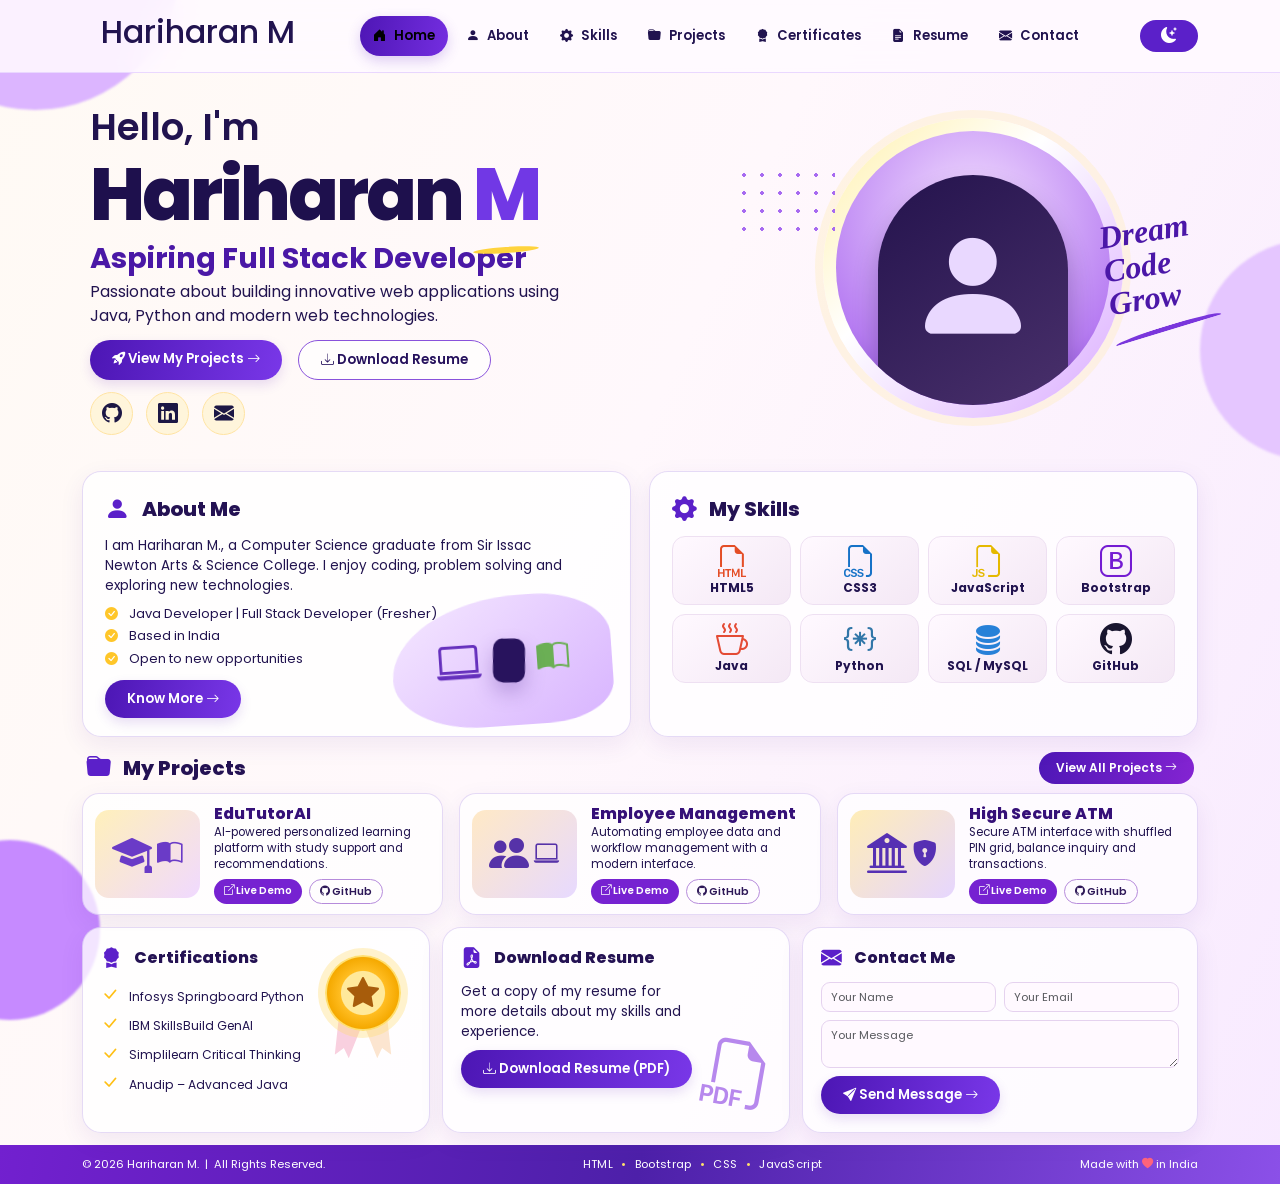
==== portfolio.html @ 26d471c8 "first commit" ====
<!DOCTYPE html>
<html lang="en">
<head>
  <meta charset="UTF-8">
  <meta name="viewport" content="width=device-width, initial-scale=1.0">
  <meta name="description" content="Hariharan M. — Aspiring Full Stack Developer portfolio">
  <title>Hariharan M. | Full Stack Developer</title>

  <!-- Bootstrap + Bootstrap Icons -->
  <link href="https://cdn.jsdelivr.net/npm/bootstrap@5.3.3/dist/css/bootstrap.min.css" rel="stylesheet">
  <link href="https://cdn.jsdelivr.net/npm/bootstrap-icons@1.11.3/font/bootstrap-icons.min.css" rel="stylesheet">
  <link rel="preconnect" href="https://fonts.googleapis.com">
  <link rel="preconnect" href="https://fonts.gstatic.com" crossorigin>
  <link href="https://fonts.googleapis.com/css2?family=Poppins:wght@400;500;600;700;800&display=swap" rel="stylesheet">
  <link rel="stylesheet" href="portfolio.css">
</head>
<body>
  <!-- Decorative background shapes -->
  <div class="bg-orb orb-one"></div><div class="bg-orb orb-two"></div>
  <div class="bg-orb orb-three"></div>

  <nav class="navbar navbar-expand-lg fixed-top portfolio-nav">
    <div class="container">
      <a class="navbar-brand brand" href="#home"><span class="brand-code"></span><h2> Hariharan M </h2>      </a>
      <button class="navbar-toggler" type="button" data-bs-toggle="collapse" data-bs-target="#mainNav" aria-label="Toggle navigation">
        <span class="navbar-toggler-icon"></span>
      </button>
      <div class="collapse navbar-collapse" id="mainNav">
        <ul class="navbar-nav mx-auto align-items-lg-center">
          <li class="nav-item"><a class="nav-link active" href="#home"><i class="bi bi-house-door-fill"></i> Home</a></li>
          <li class="nav-item"><a class="nav-link" href="#about"><i class="bi bi-person-fill"></i> About</a></li>
          <li class="nav-item"><a class="nav-link" href="#skills"><i class="bi bi-gear-fill"></i> Skills</a></li>
          <li class="nav-item"><a class="nav-link" href="#projects"><i class="bi bi-folder-fill"></i> Projects</a></li>
          <li class="nav-item"><a class="nav-link" href="#certifications"><i class="bi bi-award-fill"></i> Certificates</a></li>
          <li class="nav-item"><a class="nav-link" href="#resume"><i class="bi bi-file-earmark-text-fill"></i> Resume</a></li>
          <li class="nav-item"><a class="nav-link" href="#contact"><i class="bi bi-envelope-fill"></i> Contact</a></li>
        </ul>
        <button class="theme-toggle" id="themeToggle" aria-label="Toggle dark mode"><i class="bi bi-moon-stars-fill"></i></button>
      </div>
    </div>
  </nav>

  <main>
    <section id="home" class="hero-section">
      <div class="container hero-wrap">
        <div class="row align-items-center g-4">
          <div class="col-lg-7 hero-copy">
            <p class="hello">Hello, I'm <span class="wave"></span></p>
            <h1>Hariharan <span>M</span></h1>
            <h2>Aspiring Full Stack Developer</h2>
            <p class="hero-description">Passionate about building innovative web applications using Java, Python and modern web technologies.</p>
            <div class="d-flex flex-wrap gap-3 hero-actions">
              <a href="#projects" class="btn btn-primary-pill"><i class="bi bi-rocket-takeoff-fill"></i> View My Projects <i class="bi bi-arrow-right"></i></a>
              <a href="resume.pdf" class="btn btn-outline-pill" download><i class="bi bi-download"></i> Download Resume</a>
            </div>
            <div class="social-row">
              <a href="https://github.com/asbdu34023053401802111026" target="_blank" rel="noopener" aria-label="GitHub"><i class="bi bi-github"></i></a>
              <a href="https://www.linkedin.com/" target="_blank" rel="noopener" aria-label="LinkedIn"><i class="bi bi-linkedin"></i></a>
              <a href="hariharan33252@gmail.com" aria-label="Email"><i class="bi bi-envelope-fill"></i></a>
            </div>
          </div>
          <div class="col-lg-5 hero-visual">
            <div class="portrait-ring">
              <div class="portrait-inner">
                <div class="portrait-placeholder"><i class="bi bi-person-fill"></i></div>
              </div>
            </div>
            <div class="dream-note">Dream<br>Code<br>Grow <span></span></div>
            <div class="dot-pattern"></div>
          </div>
        </div>
      </div>
    </section>

    <section class="container overview-grid section-gap">
      <div class="glass-card about-card" id="about">
        <div class="section-heading"><i class="bi bi-person-fill"></i><h3>About Me</h3></div>
        <p>I am Hariharan M., a Computer Science graduate from Sir Issac Newton Arts &amp; Science College. I enjoy coding, problem solving and exploring new technologies.</p>
        <ul class="check-list">
          <li><i class="bi bi-check-circle-fill"></i> Java Developer | Full Stack Developer (Fresher)</li>
          <li><i class="bi bi-check-circle-fill"></i> Based in India</li>
          <li><i class="bi bi-check-circle-fill"></i> Open to new opportunities</li>
        </ul>
        <a href="#contact" class="btn btn-primary-pill btn-sm">Know More <i class="bi bi-arrow-right"></i></a>
        <div class="about-art"><i class="bi bi-laptop"></i><span></span><i class="bi bi-book-half"></i></div>
      </div>

      <div class="glass-card skills-card" id="skills">
        <div class="section-heading"><i class="bi bi-gear-fill"></i><h3>My Skills</h3></div>
        <div class="skills-grid">
          <div class="skill-tile"><i class="bi bi-filetype-html html-icon"></i><b>HTML5</b></div>
          <div class="skill-tile"><i class="bi bi-filetype-css css-icon"></i><b>CSS3</b></div>
          <div class="skill-tile"><i class="bi bi-filetype-js js-icon"></i><b>JavaScript</b></div>
          <div class="skill-tile"><i class="bi bi-bootstrap bootstrap-icon"></i><b>Bootstrap</b></div>
          <div class="skill-tile"><i class="bi bi-cup-hot java-icon"></i><b>Java</b></div>
          <div class="skill-tile"><i class="bi bi-braces-asterisk python-icon"></i><b>Python</b></div>
          <div class="skill-tile"><i class="bi bi-database-fill sql-icon"></i><b>SQL / MySQL</b></div>
          <div class="skill-tile"><i class="bi bi-github github-icon"></i><b>GitHub</b></div>
        </div>
      </div>
    </section>

    <section id="projects" class="container section-gap">
      <div class="section-title-row"><div class="section-heading"><i class="bi bi-folder-fill"></i><h3>My Projects</h3></div><a href="https://github.com/asbdu34023053401802111026" target="_blank" rel="noopener" class="view-all">View All Projects <i class="bi bi-arrow-right"></i></a></div>
      <div class="row g-3">
        <div class="col-lg-4 col-md-6"><article class="project-card">
          <div class="project-art art-education"><i class="bi bi-mortarboard-fill"></i><i class="bi bi-book-half"></i></div>
          <div class="project-info"><h4>EduTutorAI</h4><p>AI-powered personalized learning platform with study support and recommendations.</p><div class="project-links"><a href="#" class="demo-link" data-demo="EduTutorAI"><i class="bi bi-box-arrow-up-right"></i> Live Demo</a><a href="https://github.com/asbdu34023053401802111026" target="_blank" rel="noopener" class="github-link"><i class="bi bi-github"></i> GitHub</a></div></div>
        </article></div>
        <div class="col-lg-4 col-md-6"><article class="project-card">
          <div class="project-art art-employee"><i class="bi bi-people-fill"></i><i class="bi bi-laptop"></i></div>
          <div class="project-info"><h4>Employee Management</h4><p>Automating employee data and workflow management with a modern interface.</p><div class="project-links"><a href="#" class="demo-link" data-demo="Employee Management"><i class="bi bi-box-arrow-up-right"></i> Live Demo</a><a href="https://github.com/asbdu34023053401802111026" target="_blank" rel="noopener" class="github-link"><i class="bi bi-github"></i> GitHub</a></div></div>
        </article></div>
        <div class="col-lg-4 col-md-6"><article class="project-card">
          <div class="project-art art-atm"><i class="bi bi-bank2"></i><i class="bi bi-shield-lock-fill"></i></div>
          <div class="project-info"><h4>High Secure ATM</h4><p>Secure ATM interface with shuffled PIN grid, balance inquiry and transactions.</p><div class="project-links"><a href="#" class="demo-link" data-demo="High Secure ATM"><i class="bi bi-box-arrow-up-right"></i> Live Demo</a><a href="https://github.com/asbdu34023053401802111026" target="_blank" rel="noopener" class="github-link"><i class="bi bi-github"></i> GitHub</a></div></div>
        </article></div>
      </div>
    </section>

    <section class="container section-gap bottom-grid">
      <div class="glass-card certifications-card" id="certifications">
        <div class="section-heading"><i class="bi bi-award-fill"></i><h3>Certifications</h3></div>
        <ul class="cert-list">
          <li><i class="bi bi-check-lg"></i> Infosys Springboard Python</li>
          <li><i class="bi bi-check-lg"></i> IBM SkillsBuild GenAI</li>
          <li><i class="bi bi-check-lg"></i> Simplilearn Critical Thinking</li>
          <li><i class="bi bi-check-lg"></i> Anudip – Advanced Java</li>
        </ul>
        <div class="medal"><i class="bi bi-star-fill"></i></div>
      </div>
      <div class="glass-card resume-card" id="resume">
        <div class="section-heading"><i class="bi bi-file-earmark-pdf-fill"></i><h3>Download Resume</h3></div>
        <p>Get a copy of my resume for more details about my skills and experience.</p>
        <a href="resume.pdf" download class="btn btn-primary-pill"><i class="bi bi-download"></i> Download Resume (PDF)</a>
        <div class="pdf-art"><i class="bi bi-filetype-pdf"></i></div>
      </div>
      <div class="glass-card contact-card" id="contact">
        <div class="section-heading"><i class="bi bi-envelope-fill"></i><h3>Contact Me</h3></div>
        <form id="contactForm">
          <div class="row g-2">
            <div class="col-6"><input class="form-control" type="text" id="name" placeholder="Your Name" required></div>
            <div class="col-6"><input class="form-control" type="email" id="email" placeholder="Your Email" required></div>
            <div class="col-12"><textarea class="form-control" id="message" rows="2" placeholder="Your Message" required></textarea></div>
          </div>
          <button class="btn btn-primary-pill btn-sm mt-2" type="submit"><i class="bi bi-send-fill"></i> Send Message <i class="bi bi-arrow-right"></i></button>
          <p class="form-status" id="formStatus" role="status"></p>
        </form>
      </div>
    </section>
  </main>

  <footer class="site-footer">
    <div class="container d-flex flex-wrap justify-content-between align-items-center gap-2">
      <span>© <span id="year"></span> Hariharan M. &nbsp;|&nbsp; All Rights Reserved.</span>
      <span class="footer-tech">HTML <b>•</b> Bootstrap <b>•</b> CSS <b>•</b> JavaScript</span>
      <span>Made with <i class="bi bi-heart-fill"></i> in India</span>
    </div>
  </footer>

  <script src="https://cdn.jsdelivr.net/npm/bootstrap@5.3.3/dist/js/bootstrap.bundle.min.js"></script>
  <script src="portfolio.js"></script>
</body>
</html>
---- portfolio.css ----
/* Hariharan M. Portfolio — responsive lavender theme */
:root {
  --purple: #5b20c9;
  --purple-dark: #25105c;
  --purple-light: #8b5cf6;
  --pink: #f6dfff;
  --ink: #21134f;
  --muted: #554879;
  --card: rgba(255,255,255,.78);
  --border: rgba(125,74,210,.20);
  --shadow: 0 8px 24px rgba(74,31,137,.08);
}
* { box-sizing: border-box; }
html { scroll-behavior: smooth; scroll-padding-top: 90px; }
body { margin: 0; font-family: 'Poppins', sans-serif; color: var(--ink); background: linear-gradient(115deg,#fffaf4 0%,#fff8fc 46%,#f8eaff 100%); overflow-x: hidden; }
.bg-orb { position: fixed; z-index: -1; border-radius: 50%; filter: blur(1px); pointer-events: none; }
.orb-one { width: 290px; height: 290px; top: -180px; left: -110px; background: #dcb5ff; }
.orb-two { width: 220px; height: 220px; top: 240px; right: -140px; background: #e5c6ff; }
.orb-three { width: 180px; height: 180px; bottom: -120px; left: -80px; background: #c68aff; }
.portfolio-nav { background: rgba(255,250,255,.88); backdrop-filter: blur(16px); border-bottom: 1px solid #ead8ff; min-height: 68px; }
.brand { font-weight: 800; color: var(--ink)!important; font-size: 1.08rem; display: flex; align-items: center; gap: 14px; }
.brand-code { color: var(--purple); font-size: 1.8rem; font-weight: 800; letter-spacing: -4px; margin-right: 5px; }
.navbar-nav { gap: 5px; }
.nav-link { color: var(--ink); font-size: .82rem; font-weight: 600; padding: 10px 13px!important; border-radius: 30px; transition: .25s; }
.nav-link i { margin-right: 5px; }
.nav-link:hover,.nav-link.active { color: white; background: linear-gradient(100deg,#4e16b5,#742ee0); box-shadow: 0 5px 13px #6b32c63a; }
.theme-toggle { border: 0; background: var(--purple); color: white; border-radius: 25px; width: 58px; height: 32px; }
.hero-section { padding: 100px 0 24px; min-height: 430px; position: relative; }
.hero-copy { padding-left: 20px; }
.hello { font-size: clamp(1.6rem,3vw,2.3rem); font-weight: 600; margin: 0; }
.wave { display: inline-block; animation: wave 1.8s infinite; transform-origin: 70% 70%; }
@keyframes wave { 0%,60%,100%{transform:rotate(0)} 10%,30%{transform:rotate(18deg)} 20%,40%{transform:rotate(-9deg)} }
.hero-copy h1 { font-size: clamp(3rem,6vw,4.65rem); line-height: 1.05; letter-spacing: -3px; font-weight: 800; margin: 0 0 5px; color: #1e104d; }
.hero-copy h1 span { color: #7138e5; position: relative; }
.hero-copy h1 span:after { content:""; position:absolute; height:6px; width:100%; border-radius:50%; background:#ffd33d; left:0; bottom:-7px; transform:rotate(-4deg); }
.hero-copy h2 { font-size: clamp(1.2rem,2.4vw,1.8rem); font-weight: 700; color: #4a18a6; margin: 8px 0 4px; }
.hero-description { max-width: 500px; font-size: .98rem; line-height: 1.55; margin-bottom: 12px; }
.btn-primary-pill,.btn-outline-pill { border-radius: 30px; padding: 9px 22px; font-size: .83rem; font-weight: 600; }
.btn-primary-pill { color: #fff; background: linear-gradient(100deg,#4c16b4,#7937e8); border: 0; box-shadow: 0 5px 12px #6227bd26; }
.btn-primary-pill:hover { color:#fff; transform:translateY(-2px); box-shadow:0 8px 18px #6227bd42; }
.btn-outline-pill { color: var(--purple-dark); border: 1.5px solid #8952db; background: rgba(255,255,255,.65); }
.btn-outline-pill:hover { background:#f1e5ff; color:var(--purple); }
.social-row { display:flex; gap:13px; margin-top:12px; }
.social-row a { width:43px;height:43px; display:grid;place-items:center; border-radius:50%; background:#fff5db; border:1px solid #ffe3a2; color:#1c1745; font-size:1.25rem; text-decoration:none; transition:.2s; }
.social-row a:hover { transform:translateY(-4px); color:var(--purple); }
.hero-visual { min-height:300px; display:flex; justify-content:center; align-items:center; position:relative; }
.portrait-ring { width:300px;height:300px;border-radius:50%;padding:13px;background:linear-gradient(135deg,#fff0a8,#fff 40%,#d9a9ff);box-shadow:0 0 0 8px #ffeebd66; }
.portrait-inner { width:100%;height:100%;border-radius:50%;background:radial-gradient(circle at 50% 30%,#f3dfff,#b77df2 70%,#8143d4);display:grid;place-items:center;overflow:hidden; }
.portrait-placeholder { width:190px;height:230px;border-radius:100px 100px 35px 35px;background:linear-gradient(145deg,#24134d,#49306b);display:grid;place-items:center;color:#e9d8ff;font-size:8rem;align-self:end;box-shadow:0 15px 25px #31145a55; }
.dream-note { position:absolute;right:-5px;top:95px;color:#4b17a8;font-family:Georgia,serif;font-weight:bold;font-style:italic;font-size:2rem;line-height:1.05;transform:rotate(-9deg); }
.dream-note span { display:block;width:110px;height:9px;border-top:5px solid #7a36dc;border-radius:50%;transform:rotate(-8deg);margin-top:12px; }
.dot-pattern { position:absolute;left:0;top:48px;width:100px;height:70px;background-image:radial-gradient(#a76af1 2px,transparent 2px);background-size:18px 18px; }
.section-gap { margin-top: 12px; margin-bottom: 12px; }
.overview-grid { display:grid;grid-template-columns:1fr 1fr;gap:18px; }
.glass-card { position:relative; overflow:hidden; background:var(--card);border:1px solid var(--border);border-radius:19px;padding:18px 22px;box-shadow:var(--shadow); }
.section-heading { display:flex;align-items:center;gap:12px;margin-bottom:8px;position:relative;z-index:1; }
.section-heading > i { font-size:1.55rem;color:var(--purple); }
.section-heading h3 { font-size:1.25rem;font-weight:800;margin:0;color:#241253; }
.about-card { min-height:218px; }
.about-card p,.resume-card p { font-size:.84rem;line-height:1.5;max-width:470px;margin-bottom:8px;position:relative;z-index:1; }
.check-list,.cert-list { list-style:none;padding:0;margin:8px 0 12px;position:relative;z-index:1; }
.check-list li,.cert-list li { font-size:.81rem;margin:3px 0; }
.check-list i { color:#ffc629;margin-right:8px; }
.about-art { position:absolute;right:18px;bottom:10px;width:220px;height:130px;border-radius:60% 35% 30% 40%;background:linear-gradient(140deg,#f5e8ff,#d8b4ff);display:flex;align-items:center;justify-content:center;gap:12px;color:#6530bd;font-size:2.8rem;transform:rotate(-4deg); }
.about-art span { font-weight:800;font-size:2rem;background:#28135d;color:#d6b7ff;padding:22px 16px;border-radius:10px;box-shadow:0 10px 20px #4c238c44;transform:rotate(4deg); }
.about-art i:last-child { font-size:2rem;color:#6baf55; }
.skills-card { min-height:218px; }
.skills-grid { display:grid;grid-template-columns:repeat(4,1fr);gap:9px; }
.skill-tile { min-height:69px;border:1px solid #eee0f2;background:linear-gradient(140deg,#fff9ff,#f4e8f5);border-radius:13px;display:flex;flex-direction:column;align-items:center;justify-content:center;gap:0; }
.skill-tile i { font-size:2rem;line-height:1.1; }
.skill-tile b { font-size:.75rem; }
.html-icon{color:#e44d26}.css-icon{color:#1672c7}.js-icon{color:#e5b900}.bootstrap-icon{color:#741bd2}.java-icon{color:#e44b35}.python-icon{color:#3176a8}.sql-icon{color:#2781d8}.github-icon{color:#19152f}
.section-title-row { display:flex;align-items:center;justify-content:space-between;margin:0 4px 7px; }
.section-title-row .section-heading { margin:0; }
.view-all { background:linear-gradient(100deg,#4e17b6,#8424d2);color:white;text-decoration:none;border-radius:25px;padding:7px 17px;font-size:.75rem;font-weight:600; }
.project-card { display:flex;align-items:center;gap:14px;min-height:122px;padding:9px 12px;background:rgba(255,255,255,.72);border:1px solid var(--border);border-radius:17px;box-shadow:var(--shadow);height:100%; }
.project-art { width:34%;min-width:105px;height:88px;border-radius:14px;display:flex;align-items:center;justify-content:center;gap:5px;font-size:2.5rem;position:relative;overflow:hidden; }
.project-art i:last-child { font-size:1.6rem; }
.art-education{background:linear-gradient(135deg,#fff0bb,#f0d9ff);color:#6a3bc7}.art-employee{background:linear-gradient(135deg,#ffe9c6,#e7d9ff);color:#5632a8}.art-atm{background:linear-gradient(135deg,#ffedb8,#e6d6ff);color:#5630b3}
.project-info { min-width:0; }
.project-info h4 { font-size:.98rem;font-weight:800;color:#351078;margin:0 0 2px; }
.project-info p { font-size:.73rem;line-height:1.35;margin:0 0 6px; }
.project-links { display:flex;gap:7px;flex-wrap:wrap; }
.project-links a { text-decoration:none;border-radius:20px;padding:4px 10px;font-size:.65rem;font-weight:600; }
.demo-link{background:#7622d1;color:white}.github-link{border:1px solid #b68bdb;color:#2d1757}
.bottom-grid { display:grid;grid-template-columns:1.1fr 1.1fr 1.25fr;gap:12px; }
.bottom-grid .glass-card { min-height:145px;padding:14px 18px; }
.bottom-grid .section-heading h3 { font-size:1rem; }
.bottom-grid .section-heading > i { font-size:1.3rem; }
.cert-list li { font-size:.76rem; }
.cert-list i { color:#ffbf13;font-size:1.1rem;margin-right:7px;font-weight:bold; }
.medal { position:absolute;right:28px;top:27px;width:76px;height:76px;border-radius:50%;display:grid;place-items:center;background:radial-gradient(circle,#ffe99b 40%,#ffbd22 42%,#f5a900 66%,#ffdf70 68%);color:#a75c0b;font-size:2rem;box-shadow:0 0 0 7px #ffdb6a55; }
.medal:after,.medal:before { content:"";position:absolute;bottom:-26px;width:24px;height:35px;background:#e12b70;z-index:-1;clip-path:polygon(0 0,100% 0,80% 100%,50% 75%,20% 100%); }
.medal:before{left:9px;transform:rotate(14deg)}.medal:after{right:9px;transform:rotate(-14deg);background:#f08b29}
.resume-card { padding-right:95px!important; }
.pdf-art { position:absolute;right:18px;bottom:5px;color:#a56ae8;font-size:4.2rem;transform:rotate(10deg);opacity:.8; }
.contact-card .form-control { border:1px solid #e5d2ef;border-radius:9px;background:#fff9ff;font-size:.7rem;padding:6px 9px; }
.contact-card textarea { resize:vertical; }
.form-status { font-size:.68rem;margin:4px 0 0;color:#3c8a4a; }
.site-footer { background:linear-gradient(100deg,#7220cf,#4d20a9,#8b50e8);color:#fff;padding:11px 0;font-size:.7rem;margin-top:12px; }
.site-footer .bi-heart-fill { color:#ff637c; }
.footer-tech { letter-spacing:.3px; }
.footer-tech b { padding:0 5px;color:#ffe16a; }
/* Dark mode */
body.dark-mode { --ink:#f2eaff;--muted:#d6c5ef;--card:rgba(36,22,66,.88);--border:rgba(197,157,255,.23);background:linear-gradient(120deg,#171027,#24123c 60%,#2c1744);color:#f2eaff; }
.dark-mode .portfolio-nav{background:rgba(29,17,48,.92);border-color:#4c3268}.dark-mode .brand,.dark-mode .nav-link,.dark-mode .hero-copy h1,.dark-mode .section-heading h3,.dark-mode .project-info h4{color:#f4eaff!important}
.dark-mode .hero-copy h2,.dark-mode .dream-note{color:#d5b2ff}.dark-mode .hero-description,.dark-mode .about-card p,.dark-mode .project-info p,.dark-mode .check-list li,.dark-mode .cert-list li{color:#e4d8f3}
.dark-mode .skill-tile,.dark-mode .project-card{background:rgba(67,43,93,.72);border-color:#644987}.dark-mode .skill-tile b,.dark-mode .github-link{color:#f1e7ff}.dark-mode .contact-card .form-control{background:#281a3c;color:white;border-color:#654985}.dark-mode .contact-card .form-control::placeholder{color:#cbb8df}
@media (max-width: 991.98px) {
  .navbar-nav{padding:12px 0}.nav-link{display:inline-block;margin:2px 0}.hero-section{padding-top:95px}.hero-visual{min-height:280px}.dream-note{right:8%;}.overview-grid{grid-template-columns:1fr}.bottom-grid{grid-template-columns:1fr 1fr}.contact-card{grid-column:span 2}
}
@media (max-width: 575.98px) {
  .hero-section{padding-top:90px}.hero-copy{padding-left:12px}.hero-copy h1{letter-spacing:-2px}.hero-visual{min-height:250px}.portrait-ring{width:235px;height:235px}.portrait-placeholder{width:150px;height:180px;font-size:6rem}.dream-note{font-size:1.45rem;right:0;top:80px}.dot-pattern{left:2%}
  .glass-card{padding:16px}.about-art{opacity:.18;right:-15px}.skills-grid{grid-template-columns:repeat(2,1fr)}.section-title-row{align-items:flex-start;gap:10px}.section-title-row .section-heading h3{font-size:1.1rem}.view-all{white-space:nowrap}
  .project-card{gap:10px}.project-art{min-width:88px;width:30%;height:95px;font-size:2rem}.project-info h4{font-size:.88rem}.project-info p{font-size:.68rem}
  .bottom-grid{grid-template-columns:1fr}.contact-card{grid-column:auto}.medal{right:20px}.footer-tech{order:3;width:100%}
}
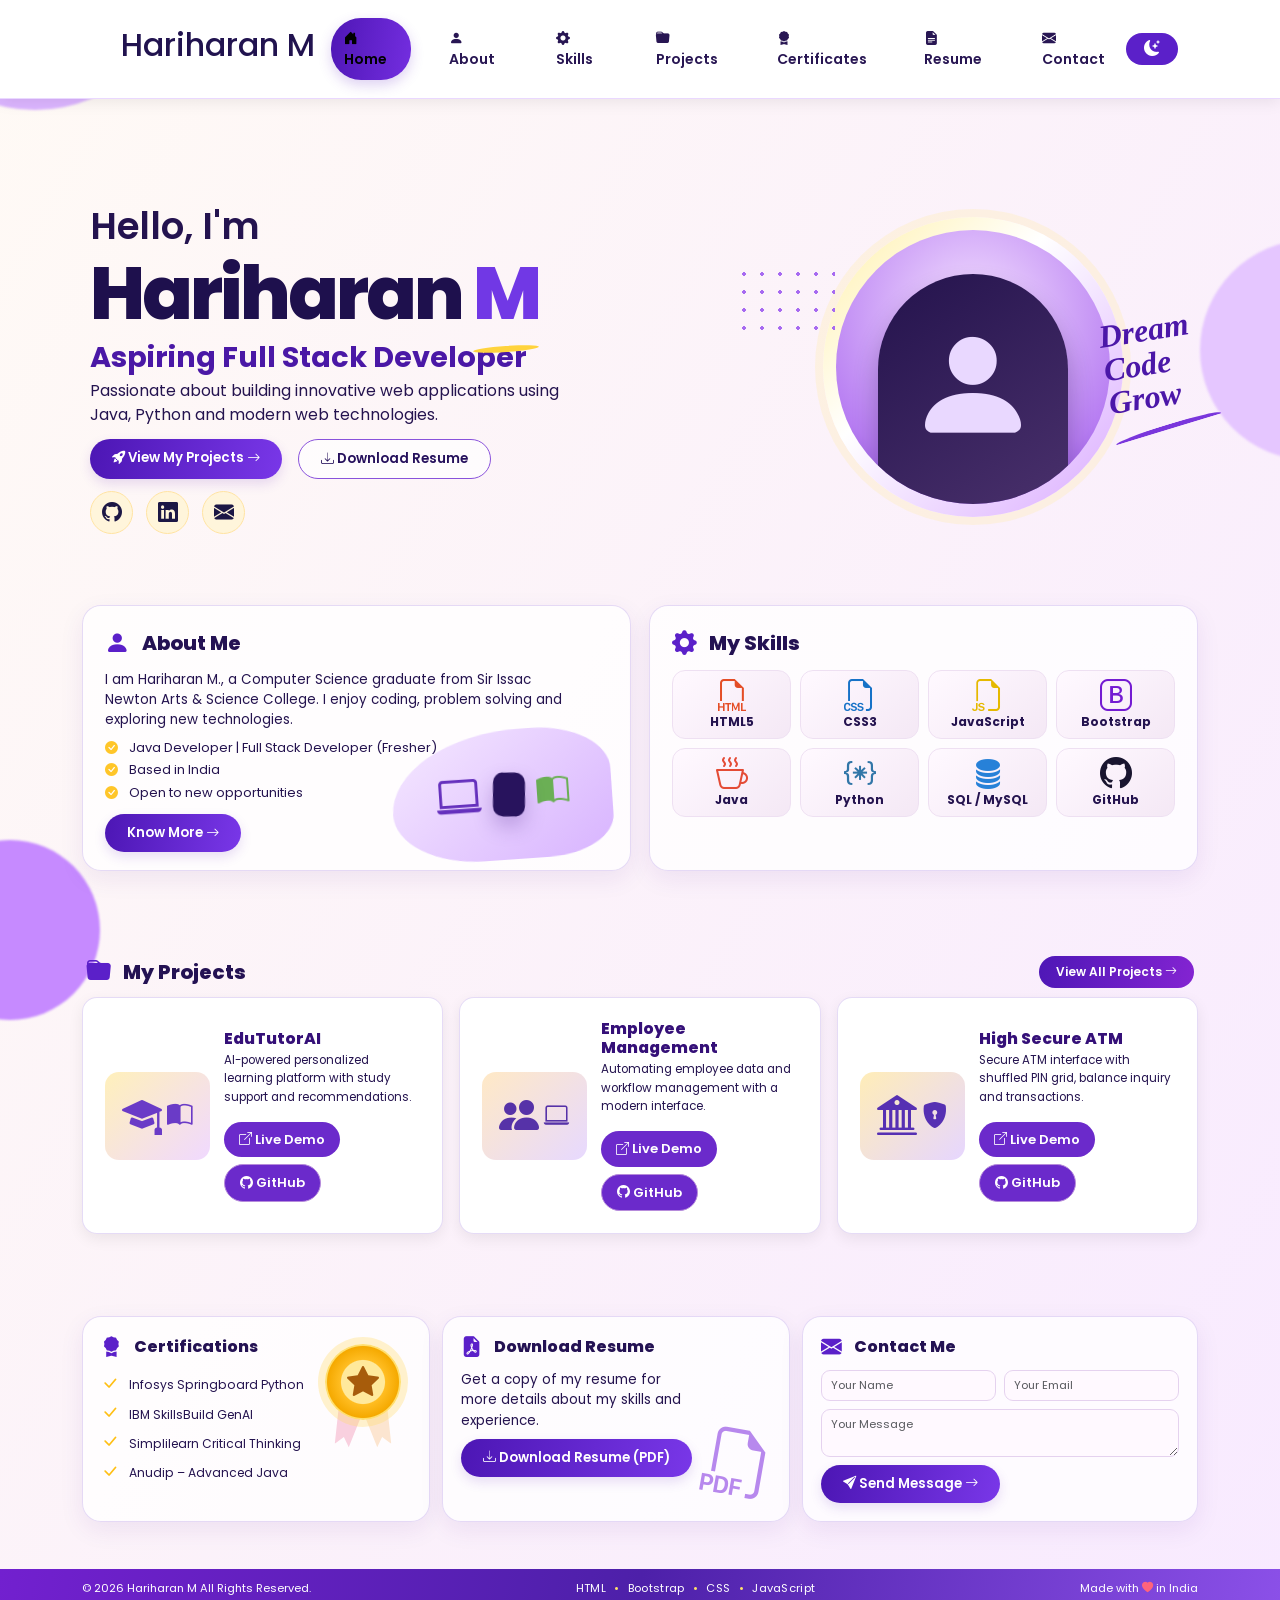
==== commit eeabea80: "fix: correct footer text formatting in portfolio.html" ====
--- a/portfolio.html
+++ b/portfolio.html
@@ -152,7 +152,7 @@
 
   <footer class="site-footer">
     <div class="container d-flex flex-wrap justify-content-between align-items-center gap-2">
-      <span>© <span id="year"></span> Hariharan M. &nbsp;|&nbsp; All Rights Reserved.</span>
+      <span>© <span id="year"></span> Hariharan M All Rights Reserved.</span>
       <span class="footer-tech">HTML <b>•</b> Bootstrap <b>•</b> CSS <b>•</b> JavaScript</span>
       <span>Made with <i class="bi bi-heart-fill"></i> in India</span>
     </div>
--- a/portfolio.css
+++ b/portfolio.css
@@ -1,4 +1,4 @@
-/* Hariharan M. Portfolio — responsive lavender theme */
+
 :root {
   --purple: #5b20c9;
   --purple-dark: #25105c;
@@ -11,9 +11,16 @@
   --shadow: 0 8px 24px rgba(74,31,137,.08);
 }
 * { box-sizing: border-box; }
-html { scroll-behavior: smooth; scroll-padding-top: 90px; }
-body { margin: 0; font-family: 'Poppins', sans-serif; color: var(--ink); background: linear-gradient(115deg,#fffaf4 0%,#fff8fc 46%,#f8eaff 100%); overflow-x: hidden; }
-.bg-orb { position: fixed; z-index: -1; border-radius: 50%; filter: blur(1px); pointer-events: none; }
+html { scroll-behavior: smooth;
+   scroll-padding-top: 90px; }
+body { margin: 0; font-family: 'Poppins',
+   sans-serif; color: var(--ink);
+    background: linear-gradient(115deg,#fffaf4 0%,#fff8fc 46%,#f8eaff 100%); 
+    overflow-x: hidden; }
+.bg-orb { position: fixed; z-index: -1;
+   border-radius: 50%; filter: blur(1px);
+    pointer-events: none;
+   }
 .orb-one { width: 290px; height: 290px; top: -180px; left: -110px; background: #dcb5ff; }
 .orb-two { width: 220px; height: 220px; top: 240px; right: -140px; background: #e5c6ff; }
 .orb-three { width: 180px; height: 180px; bottom: -120px; left: -80px; background: #c68aff; }
@@ -101,7 +108,7 @@
 .site-footer .bi-heart-fill { color:#ff637c; }
 .footer-tech { letter-spacing:.3px; }
 .footer-tech b { padding:0 5px;color:#ffe16a; }
-/* Dark mode */
+
 body.dark-mode { --ink:#f2eaff;--muted:#d6c5ef;--card:rgba(36,22,66,.88);--border:rgba(197,157,255,.23);background:linear-gradient(120deg,#171027,#24123c 60%,#2c1744);color:#f2eaff; }
 .dark-mode .portfolio-nav{background:rgba(29,17,48,.92);border-color:#4c3268}.dark-mode .brand,.dark-mode .nav-link,.dark-mode .hero-copy h1,.dark-mode .section-heading h3,.dark-mode .project-info h4{color:#f4eaff!important}
 .dark-mode .hero-copy h2,.dark-mode .dream-note{color:#d5b2ff}.dark-mode .hero-description,.dark-mode .about-card p,.dark-mode .project-info p,.dark-mode .check-list li,.dark-mode .cert-list li{color:#e4d8f3}
@@ -115,3 +122,366 @@
   .project-card{gap:10px}.project-art{min-width:88px;width:30%;height:95px;font-size:2rem}.project-info h4{font-size:.88rem}.project-info p{font-size:.68rem}
   .bottom-grid{grid-template-columns:1fr}.contact-card{grid-column:auto}.medal{right:20px}.footer-tech{order:3;width:100%}
 }
+
+
+/* Google Font */
+@import url('https://fonts.googleapis.com/css2?family=Poppins:wght@400;500;600;700;800&display=swap');
+
+* {
+    margin: 0;
+    padding: 0;
+    box-sizing: border-box;
+    font-family: 'Poppins', sans-serif;
+    scroll-behavior: smooth;
+}
+
+body {
+    background: linear-gradient(120deg, #fffaf5, #f8eaff);
+    color: #24134f;
+}
+
+/* Navbar */
+.navbar {
+    width: 100%;
+    padding: 18px 7%;
+    display: flex;
+    justify-content: space-between;
+    align-items: center;
+    background: white;
+    box-shadow: 0 3px 15px rgba(0,0,0,0.08);
+    position: sticky;
+    top: 0;
+    z-index: 100;
+}
+
+.logo {
+    font-size: 25px;
+    font-weight: 800;
+    color: #6326c7;
+}
+
+.navbar ul {
+    display: flex;
+    list-style: none;
+    gap: 25px;
+}
+
+.navbar ul li a {
+    text-decoration: none;
+    color: #281653;
+    font-size: 14px;
+    font-weight: 600;
+}
+
+.navbar ul li a:hover {
+    color: #eb2688;
+}
+
+/* Hero Section */
+.hero {
+    min-height: 430px;
+    padding: 70px 8%;
+    display: flex;
+    align-items: center;
+    justify-content: space-between;
+    gap: 30px;
+}
+
+.hero-content h2 {
+    font-size: 35px;
+}
+
+.hero-content h1 {
+    font-size: 60px;
+    color: #6b2acb;
+    font-weight: 800;
+}
+
+.hero-content h3 {
+    font-size: 25px;
+    margin: 10px 0;
+}
+
+.hero-content p {
+    max-width: 500px;
+    line-height: 1.7;
+    margin-bottom: 20px;
+}
+
+.hero-content button {
+    padding: 12px 25px;
+    border: none;
+    border-radius: 30px;
+    background: #6b2acb;
+    color: white;
+    cursor: pointer;
+}
+
+.hero-content button:hover {
+    background: #43118e;
+}
+
+.hero-image img {
+    width: 280px;
+    height: 280px;
+    border-radius: 50%;
+    object-fit: cover;
+    border: 8px solid #e3c9ff;
+}
+
+/* Common Section */
+section {
+    padding: 35px 8%;
+}
+
+.section-title {
+    font-size: 27px;
+    color: #6326c7;
+    margin-bottom: 20px;
+}
+
+/* About */
+.about {
+    background: white;
+    border-radius: 15px;
+    padding: 25px;
+    box-shadow: 0 5px 20px rgba(0,0,0,0.06);
+}
+
+/* Skills */
+.skills-container {
+    display: grid;
+    grid-template-columns: repeat(4, 1fr);
+    gap: 15px;
+}
+
+.skill-card {
+    background: white;
+    padding: 22px;
+    text-align: center;
+    border-radius: 12px;
+    box-shadow: 0 4px 12px rgba(0,0,0,0.06);
+    font-weight: 600;
+    transition: 0.3s;
+}
+
+.skill-card:hover {
+    transform: translateY(-7px);
+    background: #f0e4ff;
+}
+
+/* Projects */
+.projects-container {
+    display: grid;
+    grid-template-columns: repeat(3, 1fr);
+    gap: 20px;
+}
+
+.project-card {
+    background: white;
+    padding: 22px;
+    border-radius: 15px;
+    box-shadow: 0 5px 15px rgba(0,0,0,0.07);
+    transition: 0.3s;
+}
+
+.project-card:hover {
+    transform: translateY(-7px);
+}
+
+.project-card h3 {
+    color: #6425c5;
+    margin-bottom: 10px;
+}
+
+.project-card p {
+    line-height: 1.6;
+    margin-bottom: 15px;
+}
+
+.project-card a {
+    display: inline-block;
+    padding: 8px 15px;
+    background: #6b2acb;
+    color: white;
+    border-radius: 20px;
+    text-decoration: none;
+    font-size: 13px;
+}
+
+/* Certifications */
+.certificate-card {
+    background: white;
+    padding: 20px;
+    border-radius: 12px;
+    margin-bottom: 12px;
+}
+
+/* Contact */
+.contact form {
+    max-width: 550px;
+}
+
+.contact input,
+.contact textarea {
+    width: 100%;
+    padding: 13px;
+    margin-bottom: 12px;
+    border: 1px solid #d7c2ec;
+    border-radius: 8px;
+    outline: none;
+}
+
+.contact input:focus,
+.contact textarea:focus {
+    border-color: #762dd1;
+}
+
+.contact button {
+    padding: 12px 25px;
+    background: #6b2acb;
+    color: white;
+    border: none;
+    border-radius: 25px;
+    cursor: pointer;
+}
+
+/* Footer */
+footer {
+    background: #4c1c9e;
+    color: white;
+    padding: 20px;
+    text-align: center;
+}
+
+/* Responsive Design */
+@media (max-width: 768px) {
+
+    .navbar {
+        flex-direction: column;
+        gap: 15px;
+    }
+
+    .navbar ul {
+        flex-wrap: wrap;
+        justify-content: center;
+        gap: 12px;
+    }
+
+    .hero {
+        flex-direction: column-reverse;
+        text-align: center;
+    }
+
+    .hero-content h1 {
+        font-size: 40px;
+    }
+
+    .hero-image img {
+        width: 200px;
+        height: 200px;
+    }
+
+    .skills-container {
+        grid-template-columns: repeat(2, 1fr);
+    }
+
+    .projects-container {
+        grid-template-columns: 1fr;
+    }
+}
+
+
+/* DARK MODE */
+
+body.dark-mode {
+    background: linear-gradient(120deg, #130d25, #211239, #30174c);
+    color: #ffffff;
+}
+
+/* Navbar */
+.dark-mode .navbar {
+    background: #1b1030;
+    box-shadow: 0 3px 15px rgba(0,0,0,0.4);
+}
+
+.dark-mode .logo {
+    color: #c49aff;
+}
+
+.dark-mode .navbar ul li a {
+    color: #eee0ff;
+}
+
+.dark-mode .navbar ul li a:hover {
+    color: #bd8cff;
+}
+
+/* Hero */
+.dark-mode .hero-content h1 {
+    color: #bb8aff;
+}
+
+.dark-mode .hero-content h2,
+.dark-mode .hero-content h3 {
+    color: #f0e5ff;
+}
+
+.dark-mode .hero-content p {
+    color: #d1c1e8;
+}
+
+/* Cards */
+.dark-mode .about,
+.dark-mode .skill-card,
+.dark-mode .project-card,
+.dark-mode .certificate-card {
+    background: #291a40;
+    color: #f5edff;
+    border: 1px solid #543777;
+    box-shadow: 0 5px 20px rgba(0,0,0,0.3);
+}
+
+.dark-mode .section-title {
+    color: #c39aff;
+}
+
+.dark-mode .project-card h3 {
+    color: #c39aff;
+}
+
+/* Inputs */
+.dark-mode .contact input,
+.dark-mode .contact textarea {
+    background: #211432;
+    color: white;
+    border: 1px solid #684594;
+}
+
+.dark-mode .contact input::placeholder,
+.dark-mode .contact textarea::placeholder {
+    color: #bca9d3;
+}
+
+/* Buttons */
+.dark-mode button {
+    transition: 0.3s;
+}
+
+/* Footer */
+.dark-mode footer {
+    background: #10091d;
+    color: #e9d9ff;
+}
+
+/* Smooth transition */
+body,
+.navbar,
+.about,
+.skill-card,
+.project-card,
+.certificate-card,
+.contact input,
+.contact textarea {
+    transition: background 0.4s, color 0.4s, border 0.4s;
+}
